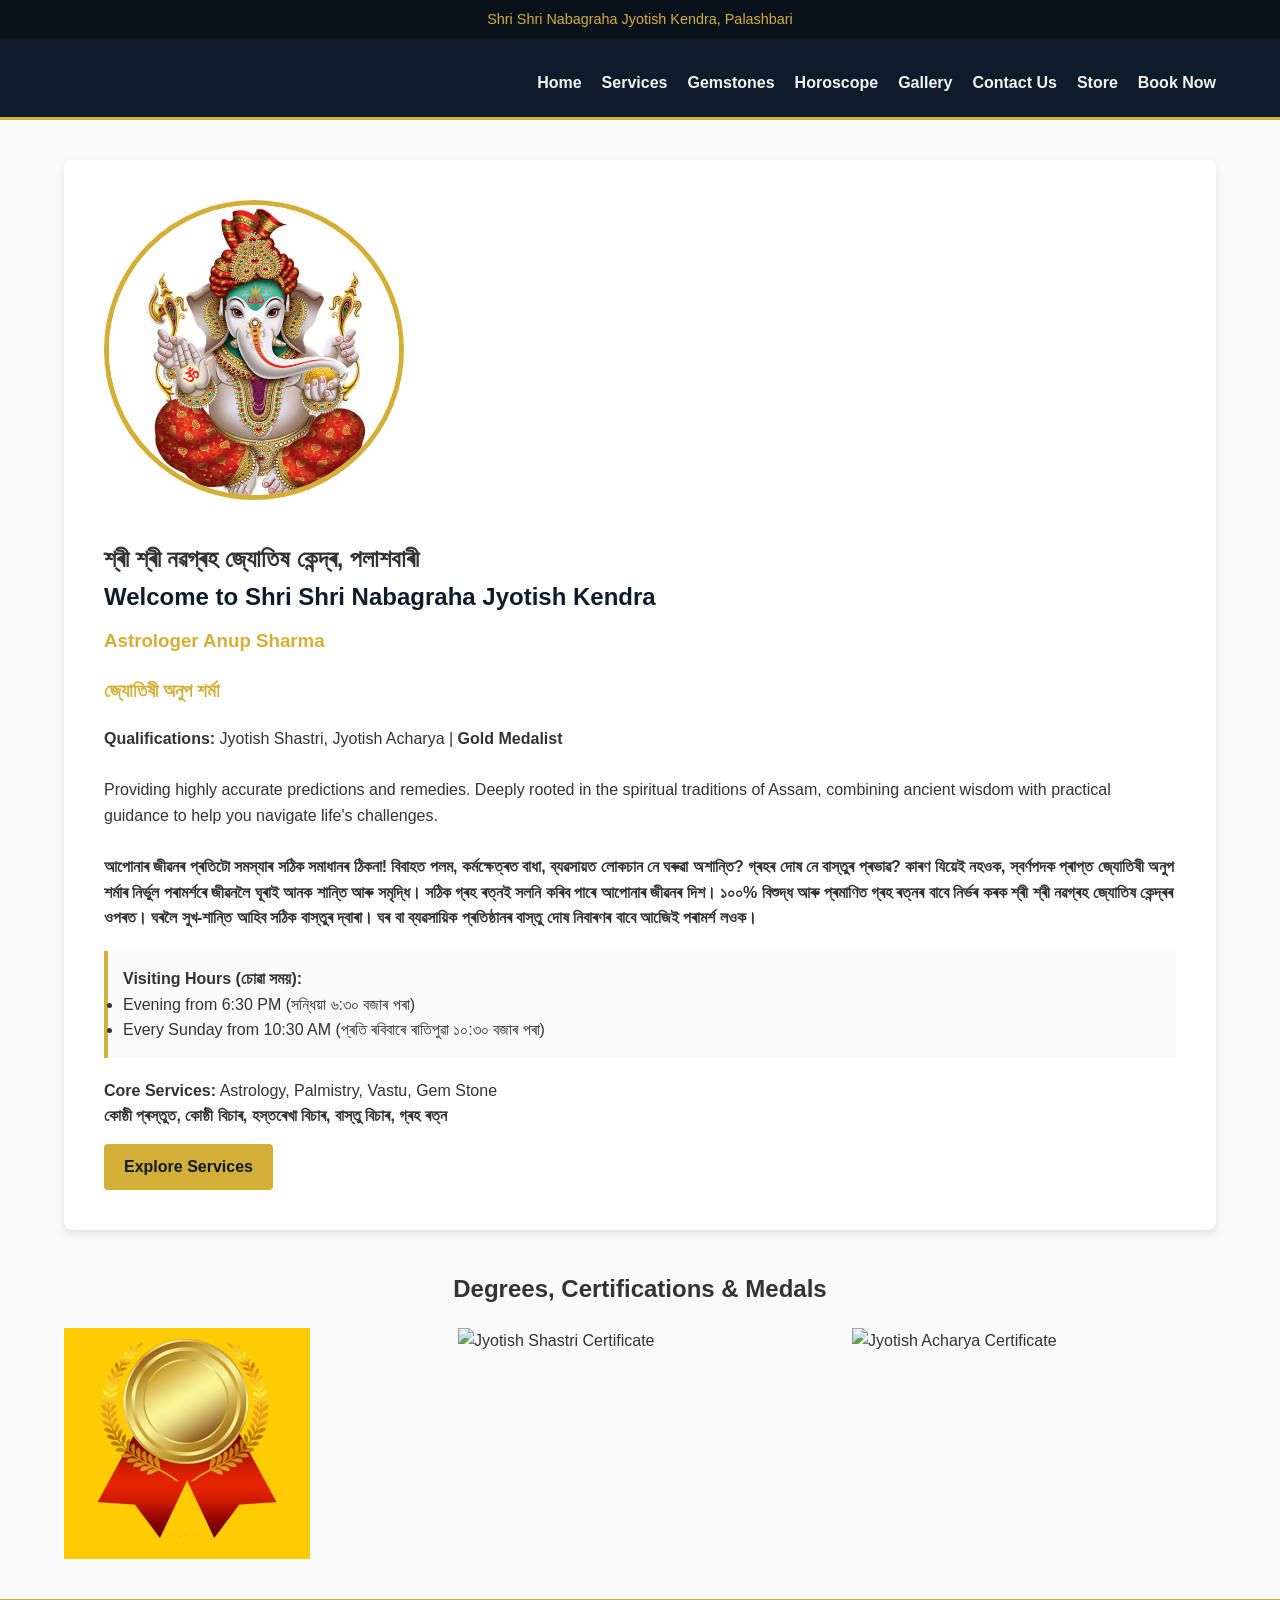
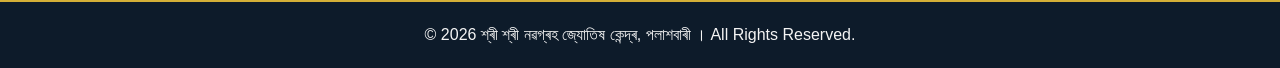
==== index.html @ 9c2899d9 "Update index.html" ====
<!DOCTYPE html>
<html lang="en">
<head>
    <meta charset="UTF-8">
    <meta name="viewport" content="width=device-width, initial-scale=1.0">
    <title>Shri Shri Nabagraha Jyotish Kendra | Astrologer Anup Sharma</title>
    <link rel="stylesheet" href="style.css">
</head>
<body>

    <div class="top-bar">
        Shri Shri Nabagraha Jyotish Kendra, Palashbari
    </div>

    <header>
        <div class="nav-container">
            <div class="logo">
                
                
            </div>
            <nav>
                <ul>
                    <li><a href="index.html">Home</a></li>
                    <li><a href="services.html">Services</a></li>
                    <li><a href="gemstones.html">Gemstones</a></li>
                    <li><a href="horoscope.html">Horoscope</a></li>
                    <li><a href="gallery.html">Gallery</a></li>
                    <li><a href="contact-us.html">Contact Us</a></li>

<li><a href="store.html">Store</a></li>
                    <li><a href="contact.html">Book Now</a></li>
                </ul>
            </nav>
        </div>
    </header>

    <main>
        <section class="hero">
            <img src="images/astrologer-photo.png" alt="Astrologer Anup Sharma" class="hero-img" onerror="this.src='https://via.placeholder.com/300x300.png?text=Photo+Missing'">
            <div class="hero-text">

                                      <h1>শ্ৰী শ্ৰী নৱগ্ৰহ জ্যোতিষ কেন্দ্ৰ, পলাশবাৰী</h1>
                <h2>Welcome to Shri Shri Nabagraha Jyotish Kendra</h2>
                <h3>Astrologer Anup Sharma</h3>
                <h3>জ্যোতিষী অনুপ শৰ্মা</h3>
                <p><strong>Qualifications:</strong> Jyotish Shastri, Jyotish Acharya | <strong>Gold Medalist</strong></p>
                <br>
                <p>Providing highly accurate predictions and remedies. Deeply rooted in the spiritual traditions of Assam, combining ancient wisdom with practical guidance to help you navigate life's challenges.</p>

                <br>
                <p> <strong>আপোনাৰ জীৱনৰ প্ৰতিটো সমস্যাৰ সঠিক সমাধানৰ ঠিকনা!
বিবাহত পলম, কৰ্মক্ষেত্ৰত বাধা, ব্যৱসায়ত লোকচান নে ঘৰুৱা অশান্তি? গ্ৰহৰ দোষ নে বাস্তুৰ প্ৰভাৱ? কাৰণ যিয়েই নহওক, স্বৰ্ণপদক প্ৰাপ্ত জ্যোতিষী অনুপ শৰ্মাৰ নিৰ্ভুল পৰামৰ্শৰে জীৱনলৈ ঘূৰাই আনক শান্তি আৰু সমৃদ্ধি। সঠিক গ্ৰহ ৰত্নই সলনি কৰিব পাৰে আপোনাৰ জীৱনৰ দিশ। ১০০% বিশুদ্ধ আৰু প্ৰমাণিত গ্ৰহ ৰত্নৰ বাবে নিৰ্ভৰ কৰক শ্ৰী শ্ৰী নৱগ্ৰহ জ্যোতিষ কেন্দ্ৰৰ ওপৰত। ঘৰলৈ সুখ-শান্তি আহিব সঠিক বাস্তুৰ দ্বাৰা। ঘৰ বা ব্যৱসায়িক প্ৰতিষ্ঠানৰ বাস্তু দোষ নিবাৰণৰ বাবে আজিেই পৰামৰ্শ লওক। </strong> </p>
                
                <div class="info-box">
                    <h4>Visiting Hours (চোৱা সময়):</h4>
                    <ul>
                        <li>Evening from 6:30 PM (সন্ধিয়া ৬:৩০ বজাৰ পৰা)</li>
                        <li>Every Sunday from 10:30 AM (প্ৰতি ৰবিবাৰে ৰাতিপুৱা ১০:৩০ বজাৰ পৰা)</li>
                    </ul>
                </div>

                <p><strong>Core Services:</strong> Astrology, Palmistry, Vastu, Gem Stone </p>

<p><strong>কোষ্ঠী প্ৰস্তুত, কোষ্ঠী বিচাৰ, হস্তৰেখা বিচাৰ, বাস্তু বিচাৰ, গ্ৰহ ৰত্ন</strong></p>
                <a href="services.html" class="btn">Explore Services</a>
            </div>
        </section>

        <section class="certificates">
            <h2 style="text-align: center;">Degrees, Certifications & Medals</h2>
            <div class="grid-container" style="justify-content: center;">
                <img src="images/gold-medal.png" alt="Gold Medal" onerror="this.src='https://via.placeholder.com/200x150.png?text=Gold+Medal'">
                <img src="https://via.placeholder.com/200x150.png?text=Jyotish+Shastri" alt="Jyotish Shastri Certificate">
                <img src="https://via.placeholder.com/200x150.png?text=Jyotish+Acharya" alt="Jyotish Acharya Certificate">
            </div>
        </section>
    </main>

    <footer>
        <p>&copy; 2026 শ্ৰী শ্ৰী নৱগ্ৰহ জ্যোতিষ কেন্দ্ৰ, পলাশবাৰী । All Rights Reserved.</p>
    </footer>

</body>
</html>
---- style.css ----
/* style.css */
:root {
    --primary-color: #0d1b2a; /* Deep Navy */
    --accent-color: #d4af37;  /* Gold */
    --text-dark: #333333;
    --text-light: #f4f4f4;
    --bg-light: #fafafa;
}

* {
    margin: 0;
    padding: 0;
    box-sizing: border-box;
    font-family: 'Segoe UI', Tahoma, Geneva, Verdana, sans-serif;
}

body {
    background-color: var(--bg-light);
    color: var(--text-dark);
    line-height: 1.6;
}

/* Header & Navigation */
header {
    background-color: var(--primary-color);
    color: var(--text-light);
    padding: 1rem 0;
    border-bottom: 3px solid var(--accent-color);
}

.top-bar {
    background-color: #08111a;
    text-align: center;
    padding: 8px 5px;
    font-size: 0.9rem;
    color: var(--accent-color);
}

.nav-container {
    width: 90%;
    max-width: 1200px;
    margin: auto;
    display: flex;
    justify-content: space-between;
    align-items: center;
    flex-wrap: wrap;
}

.logo h1 {
    color: var(--accent-color);
    font-size: 1.6rem;
}

.logo span {
    font-size: 0.9rem;
    color: var(--text-light);
    display: block;
}

nav ul {
    list-style: none;
    display: flex;
    gap: 20px;
    margin-top: 10px;
}

nav ul li a {
    color: var(--text-light);
    text-decoration: none;
    font-weight: bold;
    transition: color 0.3s ease;
    padding: 5px 0;
    display: inline-block;
}

nav ul li a:hover, nav ul li a.active {
    color: var(--accent-color);
}

/* Main Content Area */
main {
    width: 90%;
    max-width: 1200px;
    margin: 40px auto;
    min-height: 60vh;
}

/* Hero Section */
.hero {
    display: flex;
    align-items: center;
    gap: 40px;
    background: white;
    padding: 40px;
    border-radius: 8px;
    box-shadow: 0 4px 8px rgba(0,0,0,0.1);
    margin-bottom: 40px;
    flex-wrap: wrap;
}

.hero-img {
    width: 300px;
    height: 300px;
    border-radius: 50%;
    object-fit: cover;
    border: 5px solid var(--accent-color);
}

.hero-text h2 {
    color: var(--primary-color);
    margin-bottom: 10px;
}

.hero-text h3 {
    color: var(--accent-color);
    margin-bottom: 20px;
}

.info-box {
    background: var(--bg-light);
    padding: 15px;
    border-left: 4px solid var(--accent-color);
    margin: 20px 0;
}

/* Grid Layouts for Cards */
.grid-container {
    display: grid;
    grid-template-columns: repeat(auto-fit, minmax(300px, 1fr));
    gap: 30px;
    margin-top: 20px;
}

.card {
    background: white;
    padding: 20px;
    border-radius: 8px;
    box-shadow: 0 4px 8px rgba(0,0,0,0.1);
    text-align: center;
    border-top: 4px solid var(--accent-color);
}

.card img {
    width: 100%;
    height: 200px;
    object-fit: contain;
    border-radius: 4px;
    margin-bottom: 15px;
}

.card h3 {
    color: var(--primary-color);
    margin-bottom: 10px;
}

.btn {
    display: inline-block;
    background: var(--accent-color);
    color: var(--primary-color);
    padding: 10px 20px;
    text-decoration: none;
    font-weight: bold;
    border-radius: 4px;
    margin-top: 15px;
    border: none;
    cursor: pointer;
}

.btn:hover {
    background: #bfa12e;
}

/* Assamese Text Utility */
.assamese-text {
    font-size: 1.1rem;
    line-height: 1.8;
    color: #444;
}

/* Footer */
footer {
    background-color: var(--primary-color);
    color: var(--text-light);
    text-align: center;
    padding: 20px 0;
    margin-top: 40px;
    border-top: 3px solid var(--accent-color);
}

/* Gallery Styles */
.gallery-img {
    transition: transform 0.3s ease;
    cursor: pointer;
}
.gallery-img:hover {
    transform: scale(1.05);
}

/* Zodiac Light Background Overlays */
.card.assamese-text {
    position: relative;
    z-index: 1;
    overflow: hidden;
}

.card.assamese-text::before {
    content: "";
    position: absolute;
    top: 0; left: 0; right: 0; bottom: 0;
    background-size: contain;
    background-position: center;
    background-repeat: no-repeat;
    opacity: 0.15; /* This makes the image a very light background watermark */
    z-index: -1;
}

/* Individual Zodiac Backgrounds */
.bg-aries::before { background-image: url('images/bg-aries.png'); }
.bg-taurus::before { background-image: url('images/bg-taurus.png'); }
.bg-gemini::before { background-image: url('images/bg-gemini.png'); }
.bg-cancer::before { background-image: url('images/bg-cancer.png'); }
.bg-leo::before { background-image: url('images/bg-leo.png'); }
.bg-virgo::before { background-image: url('images/bg-virgo.png'); }
.bg-libra::before { background-image: url('images/bg-libra.png'); }
.bg-scorpio::before { background-image: url('images/bg-scorpio.png'); }
.bg-sagittarius::before { background-image: url('images/bg-sagittarius.png'); }
.bg-capricorn::before { background-image: url('images/bg-capricorn.png'); }
.bg-aquarius::before { background-image: url('images/bg-aquarius.png'); }
.bg-pisces::before { background-image: url('images/bg-pisces.png'); }

/* =========================================
   MOBILE RESPONSIVENESS (MEDIA QUERIES)
   ========================================= */
@media screen and (max-width: 768px) {
    /* Stack navigation and center it */
    .nav-container {
        flex-direction: column;
        text-align: center;
        gap: 15px;
    }

    .logo h1 {
        font-size: 1.4rem;
    }

    /* Wrap navigation links so they don't overflow the screen */
    nav ul {
        flex-wrap: wrap;
        justify-content: center;
        gap: 15px;
        padding-bottom: 10px;
    }

    /* Stack the Hero section (Photo on top, text below) */
    .hero {
        flex-direction: column;
        text-align: center;
        padding: 20px;
    }

    /* Make the Astrologer Photo smaller on mobile */
    .hero-img {
        width: 200px;
        height: 200px;
    }

    /* Force grids to display as a single column on small screens */
    .grid-container {
        grid-template-columns: 1fr;
    }

    /* Add padding to the main container so content doesn't touch screen edges */
    main {
        width: 95%;
        margin: 20px auto;
    }

    /* Ensure certificates wrap nicely */
    .certificates .grid-container img {
        width: 100%;
        max-width: 250px;
        margin: 0 auto;
    }
}
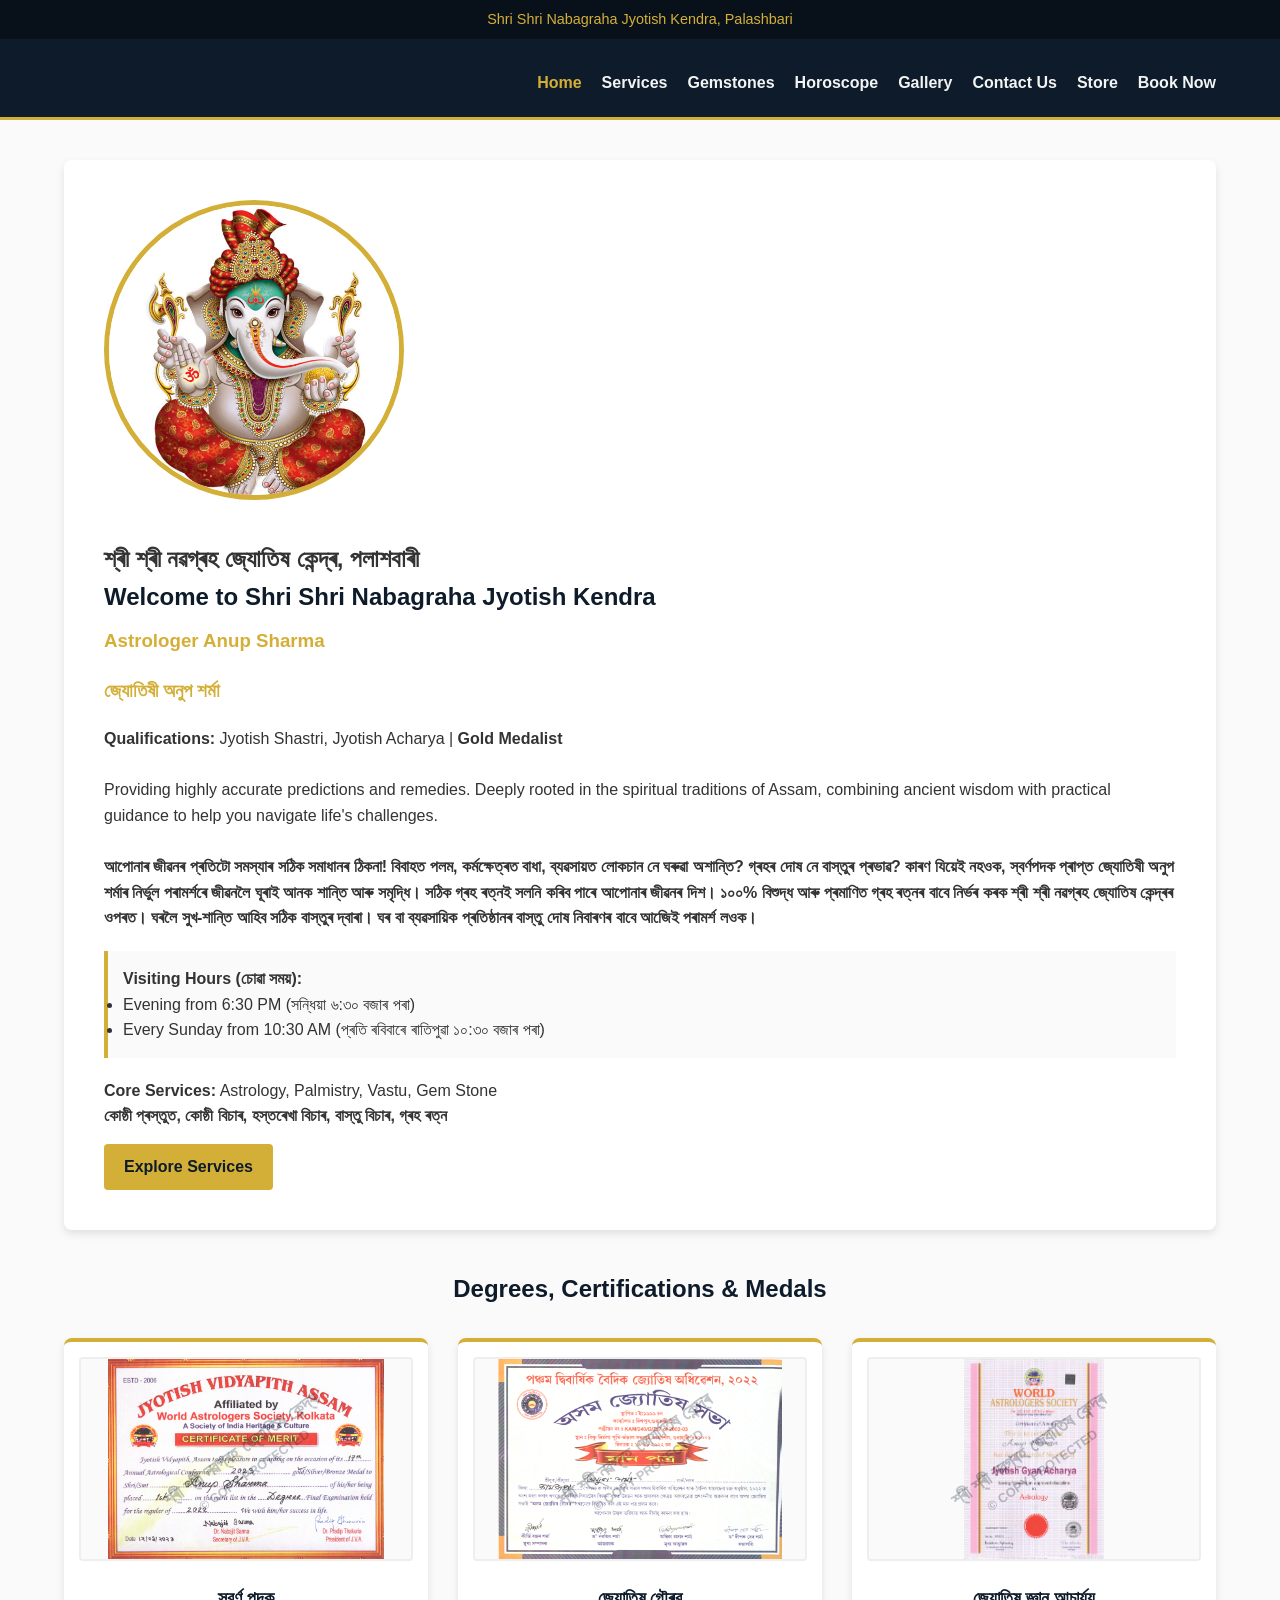
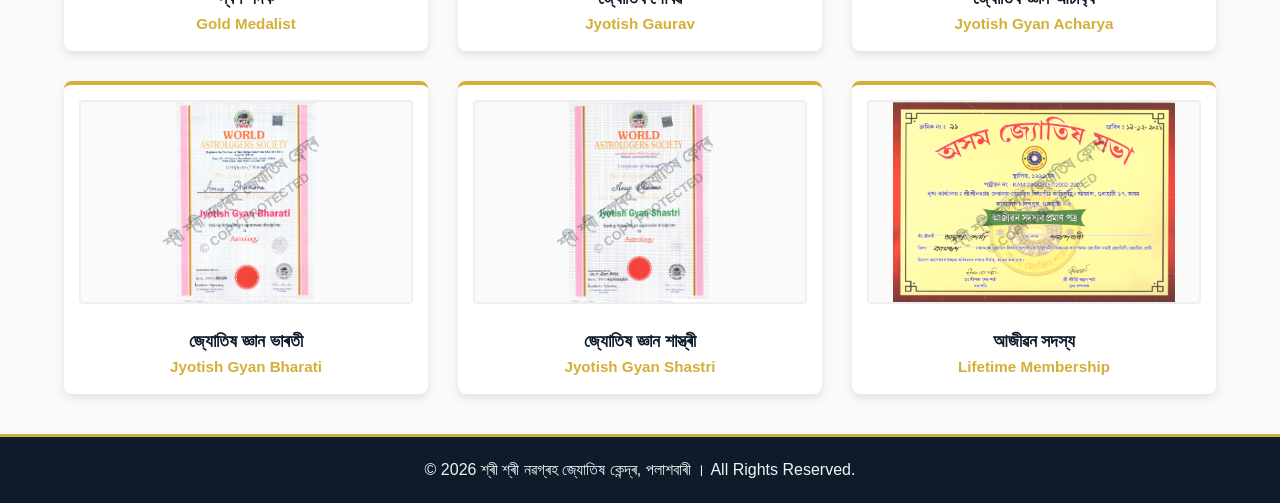
==== commit 02873e83: "Update index.html" ====
--- a/index.html
+++ b/index.html
@@ -5,6 +5,76 @@
     <meta name="viewport" content="width=device-width, initial-scale=1.0">
     <title>Shri Shri Nabagraha Jyotish Kendra | Astrologer Anup Sharma</title>
     <link rel="stylesheet" href="style.css">
+    <style>
+        /* Certificate Protection & Watermark Styles */
+        .cert-card {
+            background: white;
+            padding: 15px;
+            border-radius: 8px;
+            text-align: center;
+            border-top: 4px solid var(--accent-color);
+            box-shadow: 0 4px 8px rgba(0,0,0,0.1);
+        }
+
+        .cert-wrapper {
+            position: relative;
+            display: inline-block;
+            overflow: hidden;
+            border-radius: 4px;
+            width: 100%;
+            border: 2px solid #eee;
+        }
+
+        /* Prevent image dragging and selecting */
+        .cert-img {
+            width: 100%;
+            height: 200px;
+            object-fit: contain; /* Changed to contain so entire certificate is visible */
+            display: block;
+            user-select: none;
+            -webkit-user-drag: none;
+            pointer-events: none; /* Stops right click directly on the image */
+            background-color: #f9f9f9;
+        }
+
+        /* The Watermark Overlay */
+        .watermark-overlay {
+            position: absolute;
+            top: 0; left: 0; right: 0; bottom: 0;
+            display: flex;
+            flex-direction: column;
+            justify-content: center;
+            align-items: center;
+            background: rgba(255, 255, 255, 0.1);
+            pointer-events: auto; /* Catches right clicks instead of the image */
+            z-index: 10;
+        }
+
+        .watermark-text {
+            color: rgba(13, 27, 42, 0.25); /* Semi-transparent dark blue */
+            font-size: 1.2rem;
+            font-weight: 900;
+            transform: rotate(-35deg);
+            text-align: center;
+            user-select: none;
+            line-height: 1.2;
+            width: 150%;
+        }
+
+        /* Typography for Certificate Titles */
+        .cert-title-as {
+            font-weight: bold;
+            color: var(--primary-color);
+            margin-top: 15px;
+            font-size: 1.1rem;
+        }
+
+        .cert-title-en {
+            color: var(--accent-color);
+            font-size: 0.95rem;
+            font-weight: bold;
+        }
+    </style>
 </head>
 <body>
 
@@ -20,14 +90,13 @@
             </div>
             <nav>
                 <ul>
-                    <li><a href="index.html">Home</a></li>
+                    <li><a href="index.html" class="active">Home</a></li>
                     <li><a href="services.html">Services</a></li>
                     <li><a href="gemstones.html">Gemstones</a></li>
                     <li><a href="horoscope.html">Horoscope</a></li>
                     <li><a href="gallery.html">Gallery</a></li>
-                    <li><a href="contact-us.html">Contact Us</a></li>
-
-<li><a href="store.html">Store</a></li>
+                    <li><a href="contact-us.html">Contact Us</a></li>
+                    <li><a href="store.html">Store</a></li>
                     <li><a href="contact.html">Book Now</a></li>
                 </ul>
             </nav>
@@ -37,41 +106,105 @@
     <main>
         <section class="hero">
             <img src="images/astrologer-photo.png" alt="Astrologer Anup Sharma" class="hero-img" onerror="this.src='https://via.placeholder.com/300x300.png?text=Photo+Missing'">
-            <div class="hero-text">
-
-                                      <h1>শ্ৰী শ্ৰী নৱগ্ৰহ জ্যোতিষ কেন্দ্ৰ, পলাশবাৰী</h1>
+            <div class="hero-text">
+
+                <h1>শ্ৰী শ্ৰী নৱগ্ৰহ জ্যোতিষ কেন্দ্ৰ, পলাশবাৰী</h1>
                 <h2>Welcome to Shri Shri Nabagraha Jyotish Kendra</h2>
-                <h3>Astrologer Anup Sharma</h3>
+                <h3>Astrologer Anup Sharma</h3>
                 <h3>জ্যোতিষী অনুপ শৰ্মা</h3>
                 <p><strong>Qualifications:</strong> Jyotish Shastri, Jyotish Acharya | <strong>Gold Medalist</strong></p>
                 <br>
-                <p>Providing highly accurate predictions and remedies. Deeply rooted in the spiritual traditions of Assam, combining ancient wisdom with practical guidance to help you navigate life's challenges.</p>
-
-                <br>
-                <p> <strong>আপোনাৰ জীৱনৰ প্ৰতিটো সমস্যাৰ সঠিক সমাধানৰ ঠিকনা!
+                <p>Providing highly accurate predictions and remedies. Deeply rooted in the spiritual traditions of Assam, combining ancient wisdom with practical guidance to help you navigate life's challenges.</p>
+
+                <br>
+                <p> <strong>আপোনাৰ জীৱনৰ প্ৰতিটো সমস্যাৰ সঠিক সমাধানৰ ঠিকনা!
 বিবাহত পলম, কৰ্মক্ষেত্ৰত বাধা, ব্যৱসায়ত লোকচান নে ঘৰুৱা অশান্তি? গ্ৰহৰ দোষ নে বাস্তুৰ প্ৰভাৱ? কাৰণ যিয়েই নহওক, স্বৰ্ণপদক প্ৰাপ্ত জ্যোতিষী অনুপ শৰ্মাৰ নিৰ্ভুল পৰামৰ্শৰে জীৱনলৈ ঘূৰাই আনক শান্তি আৰু সমৃদ্ধি। সঠিক গ্ৰহ ৰত্নই সলনি কৰিব পাৰে আপোনাৰ জীৱনৰ দিশ। ১০০% বিশুদ্ধ আৰু প্ৰমাণিত গ্ৰহ ৰত্নৰ বাবে নিৰ্ভৰ কৰক শ্ৰী শ্ৰী নৱগ্ৰহ জ্যোতিষ কেন্দ্ৰৰ ওপৰত। ঘৰলৈ সুখ-শান্তি আহিব সঠিক বাস্তুৰ দ্বাৰা। ঘৰ বা ব্যৱসায়িক প্ৰতিষ্ঠানৰ বাস্তু দোষ নিবাৰণৰ বাবে আজিেই পৰামৰ্শ লওক। </strong> </p>
                 
                 <div class="info-box">
-                    <h4>Visiting Hours (চোৱা সময়):</h4>
+                    <h4>Visiting Hours (চোৱা সময়):</h4>
                     <ul>
-                        <li>Evening from 6:30 PM (সন্ধিয়া ৬:৩০ বজাৰ পৰা)</li>
+                        <li>Evening from 6:30 PM (সন্ধিয়া ৬:৩০ বজাৰ পৰা)</li>
                         <li>Every Sunday from 10:30 AM (প্ৰতি ৰবিবাৰে ৰাতিপুৱা ১০:৩০ বজাৰ পৰা)</li>
                     </ul>
                 </div>
 
-                <p><strong>Core Services:</strong> Astrology, Palmistry, Vastu, Gem Stone </p>
-
-<p><strong>কোষ্ঠী প্ৰস্তুত, কোষ্ঠী বিচাৰ, হস্তৰেখা বিচাৰ, বাস্তু বিচাৰ, গ্ৰহ ৰত্ন</strong></p>
+                <p><strong>Core Services:</strong> Astrology, Palmistry, Vastu, Gem Stone </p>
+
+                <p><strong>কোষ্ঠী প্ৰস্তুত, কোষ্ঠী বিচাৰ, হস্তৰেখা বিচাৰ, বাস্তু বিচাৰ, গ্ৰহ ৰত্ন</strong></p>
                 <a href="services.html" class="btn">Explore Services</a>
             </div>
         </section>
 
         <section class="certificates">
-            <h2 style="text-align: center;">Degrees, Certifications & Medals</h2>
-            <div class="grid-container" style="justify-content: center;">
-                <img src="images/gold-medal.png" alt="Gold Medal" onerror="this.src='https://via.placeholder.com/200x150.png?text=Gold+Medal'">
-                <img src="https://via.placeholder.com/200x150.png?text=Jyotish+Shastri" alt="Jyotish Shastri Certificate">
-                <img src="https://via.placeholder.com/200x150.png?text=Jyotish+Acharya" alt="Jyotish Acharya Certificate">
+            <h2 style="text-align: center; margin-bottom: 30px; color: var(--primary-color);">Degrees, Certifications & Medals</h2>
+            
+            <div class="grid-container">
+                <div class="cert-card">
+                    <div class="cert-wrapper">
+                        <img src="certificates/gold_medal.png" alt="Gold Medal" class="cert-img" onerror="this.src='https://via.placeholder.com/300x200.png?text=Gold+Medal'">
+                        <div class="watermark-overlay" oncontextmenu="preventCopy(event)">
+                            <div class="watermark-text">শ্ৰী শ্ৰী নৱগ্ৰহ জ্যোতিষ কেন্দ্ৰ<br><span style="font-size: 0.8rem;">© COPY PROTECTED</span></div>
+                        </div>
+                    </div>
+                    <div class="cert-title-as">স্বৰ্ণ পদক</div>
+                    <div class="cert-title-en">Gold Medalist</div>
+                </div>
+
+                <div class="cert-card">
+                    <div class="cert-wrapper">
+                        <img src="certificates/jyotish_gaurav.png" alt="Jyotish Gaurav" class="cert-img" onerror="this.src='https://via.placeholder.com/300x200.png?text=Jyotish+Gaurav'">
+                        <div class="watermark-overlay" oncontextmenu="preventCopy(event)">
+                            <div class="watermark-text">শ্ৰী শ্ৰী নৱগ্ৰহ জ্যোতিষ কেন্দ্ৰ<br><span style="font-size: 0.8rem;">© COPY PROTECTED</span></div>
+                        </div>
+                    </div>
+                    <div class="cert-title-as">জ্যোতিষ গৌৰৱ</div>
+                    <div class="cert-title-en">Jyotish Gaurav</div>
+                </div>
+
+                <div class="cert-card">
+                    <div class="cert-wrapper">
+                        <img src="certificates/jyotish_gyan_acharya.png" alt="Jyotish Gyan Acharya" class="cert-img" onerror="this.src='https://via.placeholder.com/300x200.png?text=Jyotish+Gyan+Acharya'">
+                        <div class="watermark-overlay" oncontextmenu="preventCopy(event)">
+                            <div class="watermark-text">শ্ৰী শ্ৰী নৱগ্ৰহ জ্যোতিষ কেন্দ্ৰ<br><span style="font-size: 0.8rem;">© COPY PROTECTED</span></div>
+                        </div>
+                    </div>
+                    <div class="cert-title-as">জ্যোতিষ জ্ঞান আচাৰ্য্য</div>
+                    <div class="cert-title-en">Jyotish Gyan Acharya</div>
+                </div>
+
+                <div class="cert-card">
+                    <div class="cert-wrapper">
+                        <img src="certificates/jyotish_gyan_bharati.png" alt="Jyotish Gyan Bharati" class="cert-img" onerror="this.src='https://via.placeholder.com/300x200.png?text=Jyotish+Gyan+Bharati'">
+                        <div class="watermark-overlay" oncontextmenu="preventCopy(event)">
+                            <div class="watermark-text">শ্ৰী শ্ৰী নৱগ্ৰহ জ্যোতিষ কেন্দ্ৰ<br><span style="font-size: 0.8rem;">© COPY PROTECTED</span></div>
+                        </div>
+                    </div>
+                    <div class="cert-title-as">জ্যোতিষ জ্ঞান ভাৰতী</div>
+                    <div class="cert-title-en">Jyotish Gyan Bharati</div>
+                </div>
+
+                <div class="cert-card">
+                    <div class="cert-wrapper">
+                        <img src="certificates/jyotish_gyan_shastri.png" alt="Jyotish Gyan Shastri" class="cert-img" onerror="this.src='https://via.placeholder.com/300x200.png?text=Jyotish+Gyan+Shastri'">
+                        <div class="watermark-overlay" oncontextmenu="preventCopy(event)">
+                            <div class="watermark-text">শ্ৰী শ্ৰী নৱগ্ৰহ জ্যোতিষ কেন্দ্ৰ<br><span style="font-size: 0.8rem;">© COPY PROTECTED</span></div>
+                        </div>
+                    </div>
+                    <div class="cert-title-as">জ্যোতিষ জ্ঞান শাস্ত্ৰী</div>
+                    <div class="cert-title-en">Jyotish Gyan Shastri</div>
+                </div>
+
+                <div class="cert-card">
+                    <div class="cert-wrapper">
+                        <img src="certificates/lifeime_membership.png" alt="Lifetime Membership" class="cert-img" onerror="this.src='https://via.placeholder.com/300x200.png?text=Lifetime+Membership'">
+                        <div class="watermark-overlay" oncontextmenu="preventCopy(event)">
+                            <div class="watermark-text">শ্ৰী শ্ৰী নৱগ্ৰহ জ্যোতিষ কেন্দ্ৰ<br><span style="font-size: 0.8rem;">© COPY PROTECTED</span></div>
+                        </div>
+                    </div>
+                    <div class="cert-title-as">আজীৱন সদস্য</div>
+                    <div class="cert-title-en">Lifetime Membership</div>
+                </div>
+
             </div>
         </section>
     </main>
@@ -80,5 +213,11 @@
         <p>&copy; 2026 শ্ৰী শ্ৰী নৱগ্ৰহ জ্যোতিষ কেন্দ্ৰ, পলাশবাৰী । All Rights Reserved.</p>
     </footer>
 
+    <script>
+        function preventCopy(e) {
+            e.preventDefault();
+            alert("This document is the verified property of Shri Shri Nabagraha Jyotish Kendra. Copying or downloading is strictly prohibited.");
+        }
+    </script>
 </body>
-</html>+</html>
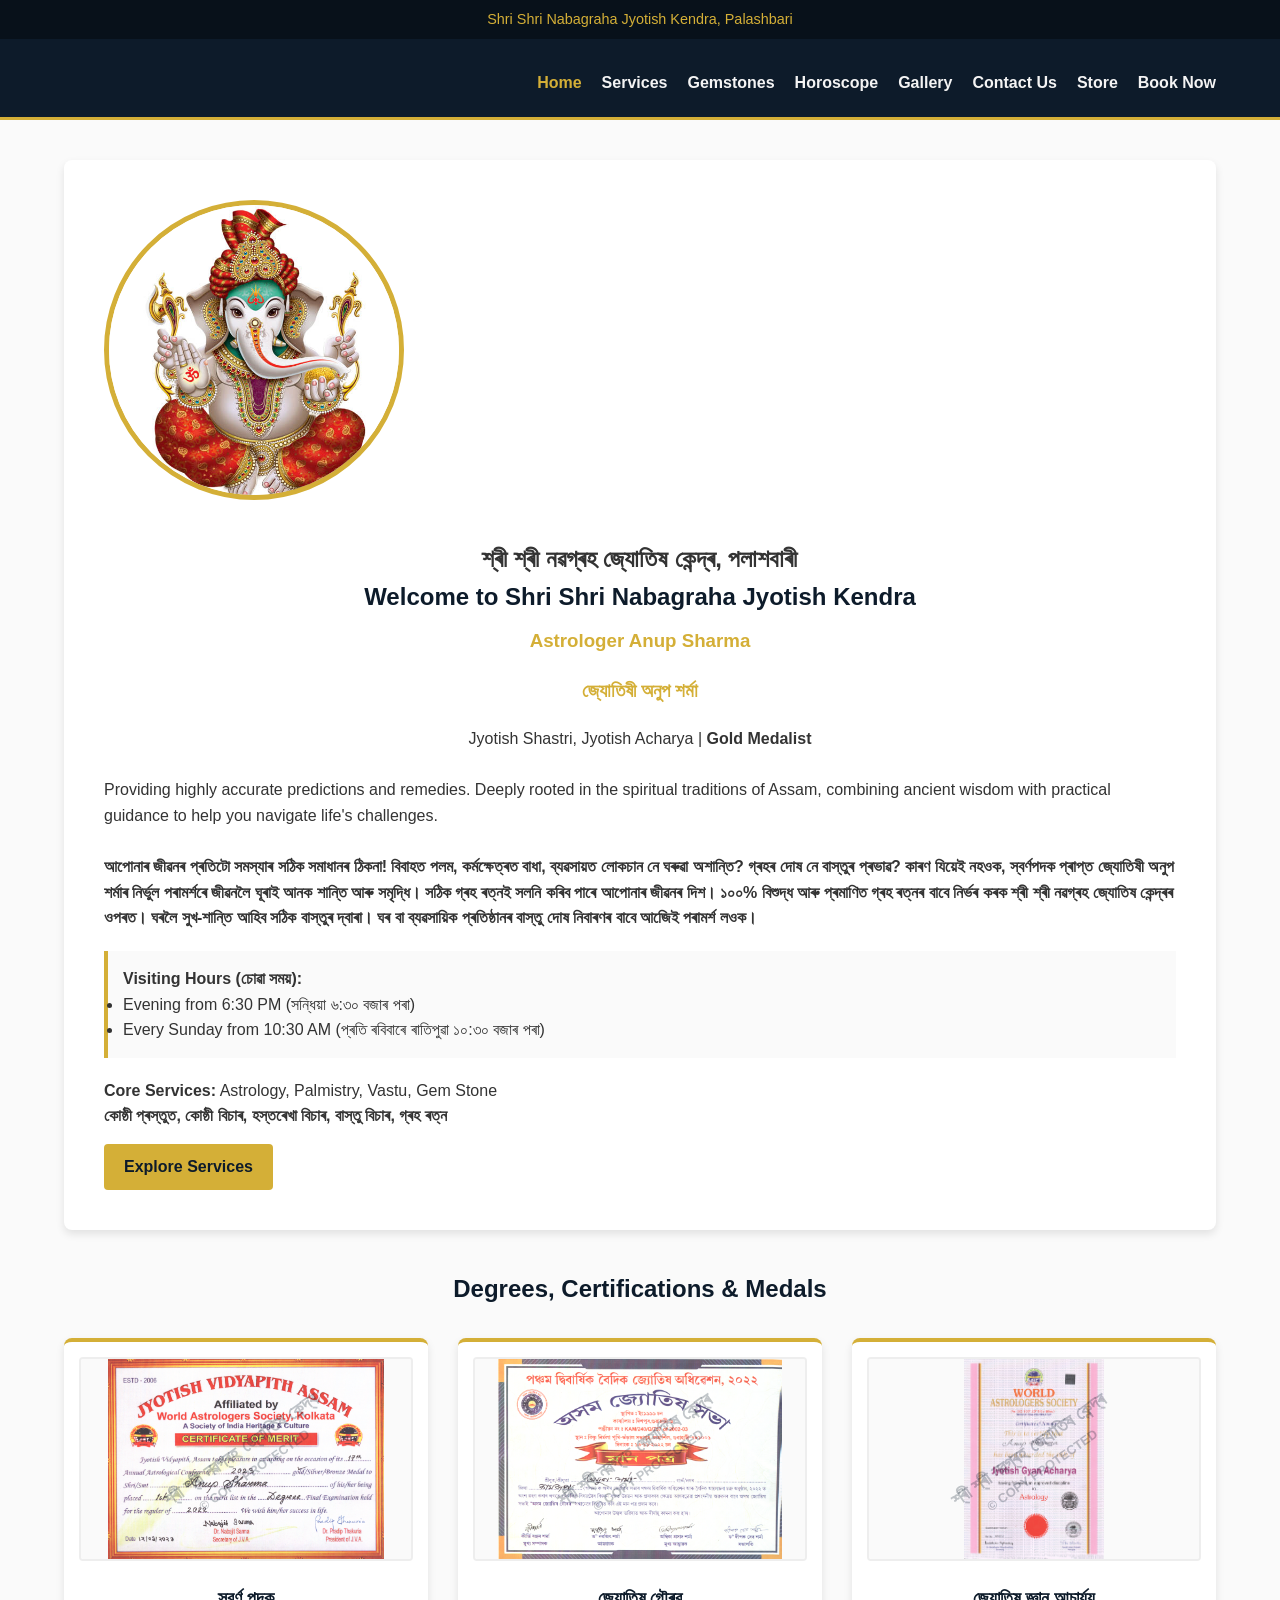
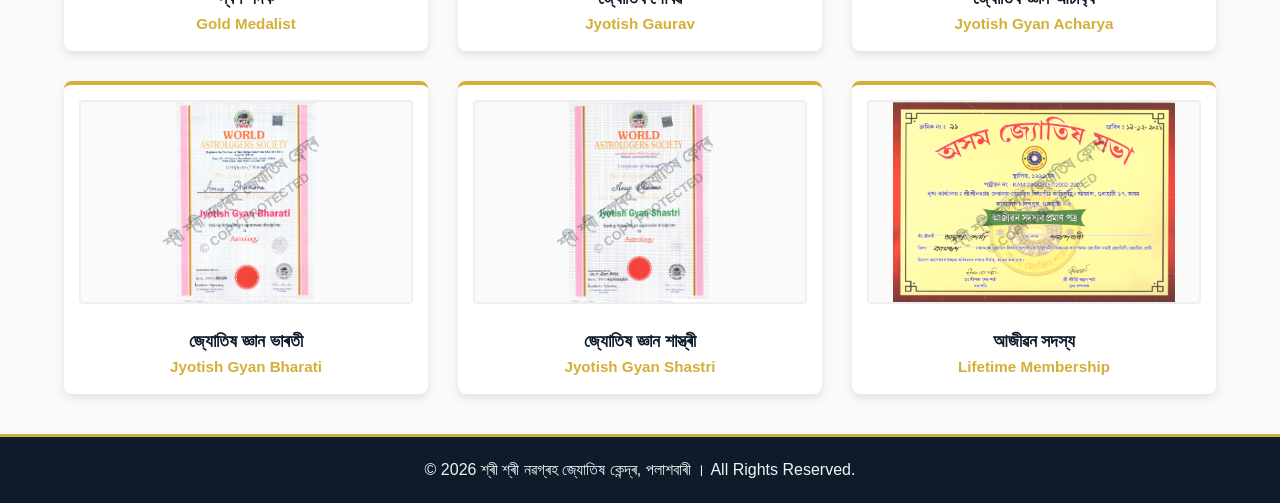
==== commit 4aebeede: "Update index.html" ====
--- a/index.html
+++ b/index.html
@@ -108,11 +108,11 @@
             <img src="images/astrologer-photo.png" alt="Astrologer Anup Sharma" class="hero-img" onerror="this.src='https://via.placeholder.com/300x300.png?text=Photo+Missing'">
             <div class="hero-text">
 
-                <h1>শ্ৰী শ্ৰী নৱগ্ৰহ জ্যোতিষ কেন্দ্ৰ, পলাশবাৰী</h1>
-                <h2>Welcome to Shri Shri Nabagraha Jyotish Kendra</h2>
-                <h3>Astrologer Anup Sharma</h3>
-                <h3>জ্যোতিষী অনুপ শৰ্মা</h3>
-                <p><strong>Qualifications:</strong> Jyotish Shastri, Jyotish Acharya | <strong>Gold Medalist</strong></p>
+                <h1 style="text-align: center;">শ্ৰী শ্ৰী নৱগ্ৰহ জ্যোতিষ কেন্দ্ৰ, পলাশবাৰী</h1>
+                <h2 style="text-align: center;">Welcome to Shri Shri Nabagraha Jyotish Kendra</h2>
+                <h3 style="text-align: center;">Astrologer Anup Sharma</h3>
+                <h3 style="text-align: center;">জ্যোতিষী অনুপ শৰ্মা</h3>
+                <p style="text-align: center;"> Jyotish Shastri, Jyotish Acharya | <strong>Gold Medalist</strong></p>
                 <br>
                 <p>Providing highly accurate predictions and remedies. Deeply rooted in the spiritual traditions of Assam, combining ancient wisdom with practical guidance to help you navigate life's challenges.</p>
 
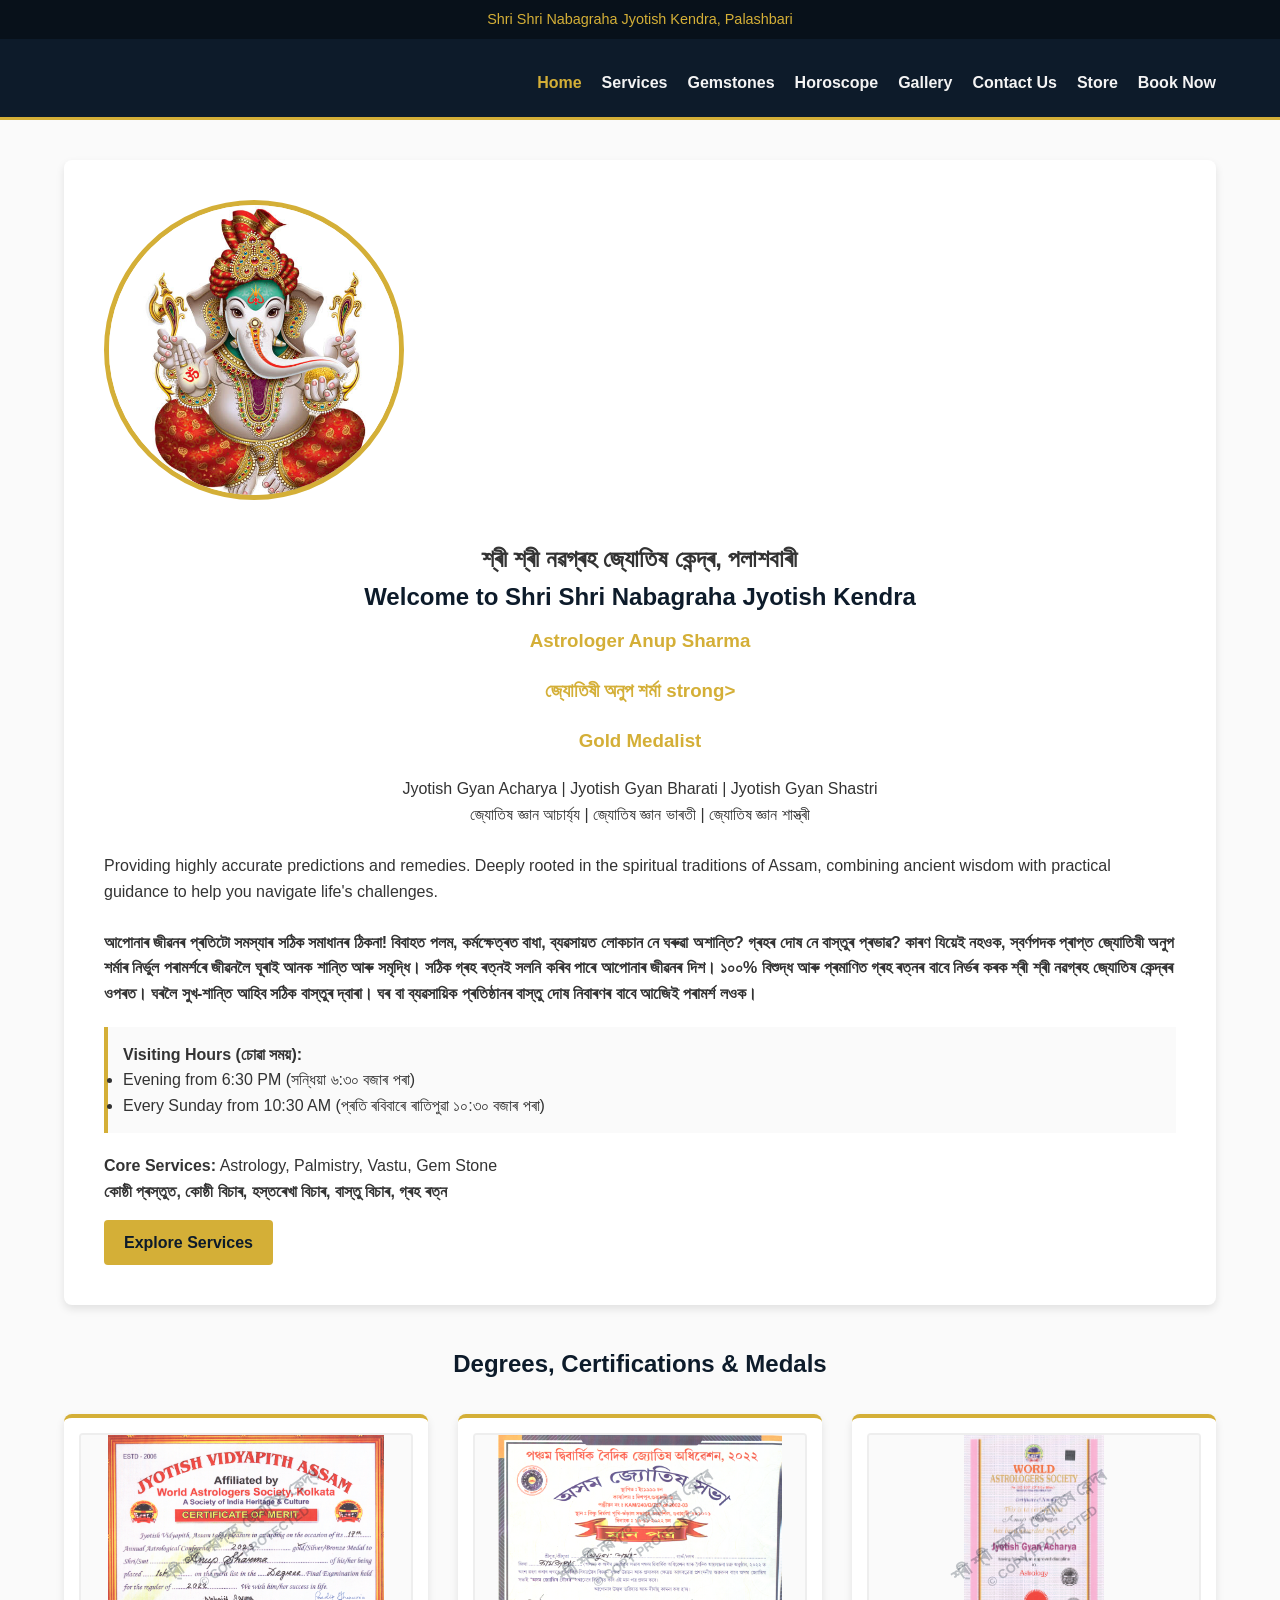
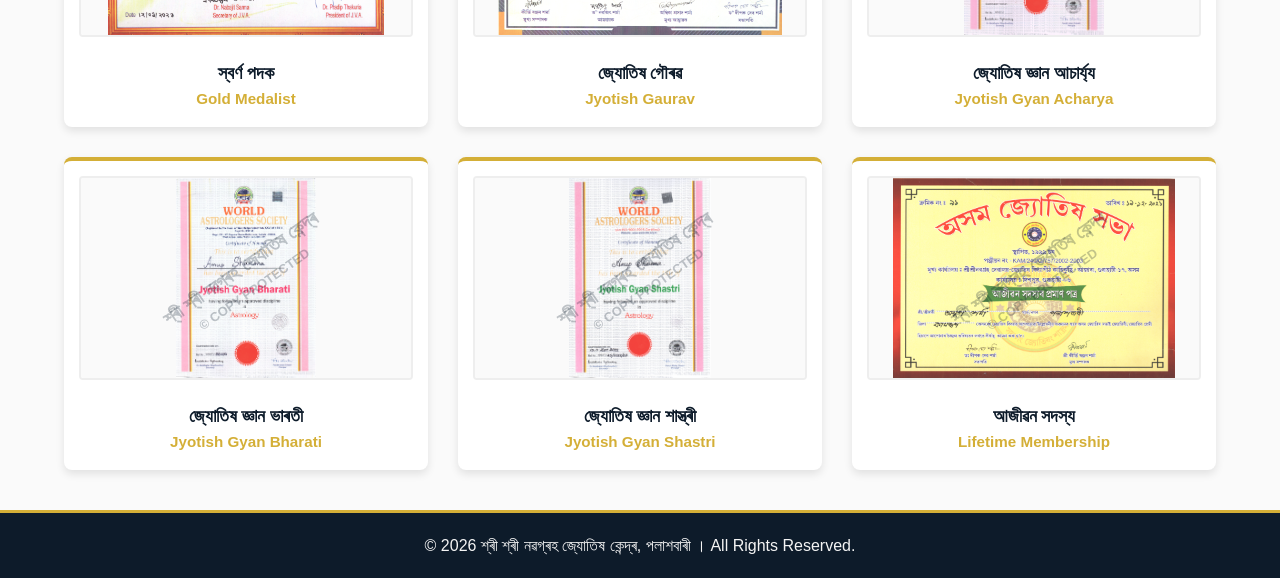
==== commit 03545727: "Update index.html" ====
--- a/index.html
+++ b/index.html
@@ -105,14 +105,16 @@
 
     <main>
         <section class="hero">
-            <img src="images/astrologer-photo.png" alt="Astrologer Anup Sharma" class="hero-img" onerror="this.src='https://via.placeholder.com/300x300.png?text=Photo+Missing'">
+            <img src="images/astrologer-photo.png" alt="Astrologer Anup Sharma" class="hero-img center-image" onerror="this.src='https://via.placeholder.com/300x300.png?text=Photo+Missing'">
             <div class="hero-text">
 
                 <h1 style="text-align: center;">শ্ৰী শ্ৰী নৱগ্ৰহ জ্যোতিষ কেন্দ্ৰ, পলাশবাৰী</h1>
                 <h2 style="text-align: center;">Welcome to Shri Shri Nabagraha Jyotish Kendra</h2>
                 <h3 style="text-align: center;">Astrologer Anup Sharma</h3>
-                <h3 style="text-align: center;">জ্যোতিষী অনুপ শৰ্মা</h3>
-                <p style="text-align: center;"> Jyotish Shastri, Jyotish Acharya | <strong>Gold Medalist</strong></p>
+                <h3 style="text-align: center;"><strong> জ্যোতিষী অনুপ শৰ্মা </strong>strong></h3>
+                <h3 style="text-align: center;"> <strong>Gold Medalist</strong></h3>
+                <p style="text-align: center;"> Jyotish Gyan Acharya | Jyotish Gyan Bharati | Jyotish Gyan Shastri</p>
+                <p style="text-align: center;"> জ্যোতিষ জ্ঞান আচাৰ্য্য | জ্যোতিষ জ্ঞান ভাৰতী | জ্যোতিষ জ্ঞান শাস্ত্ৰী</p>
                 <br>
                 <p>Providing highly accurate predictions and remedies. Deeply rooted in the spiritual traditions of Assam, combining ancient wisdom with practical guidance to help you navigate life's challenges.</p>
 
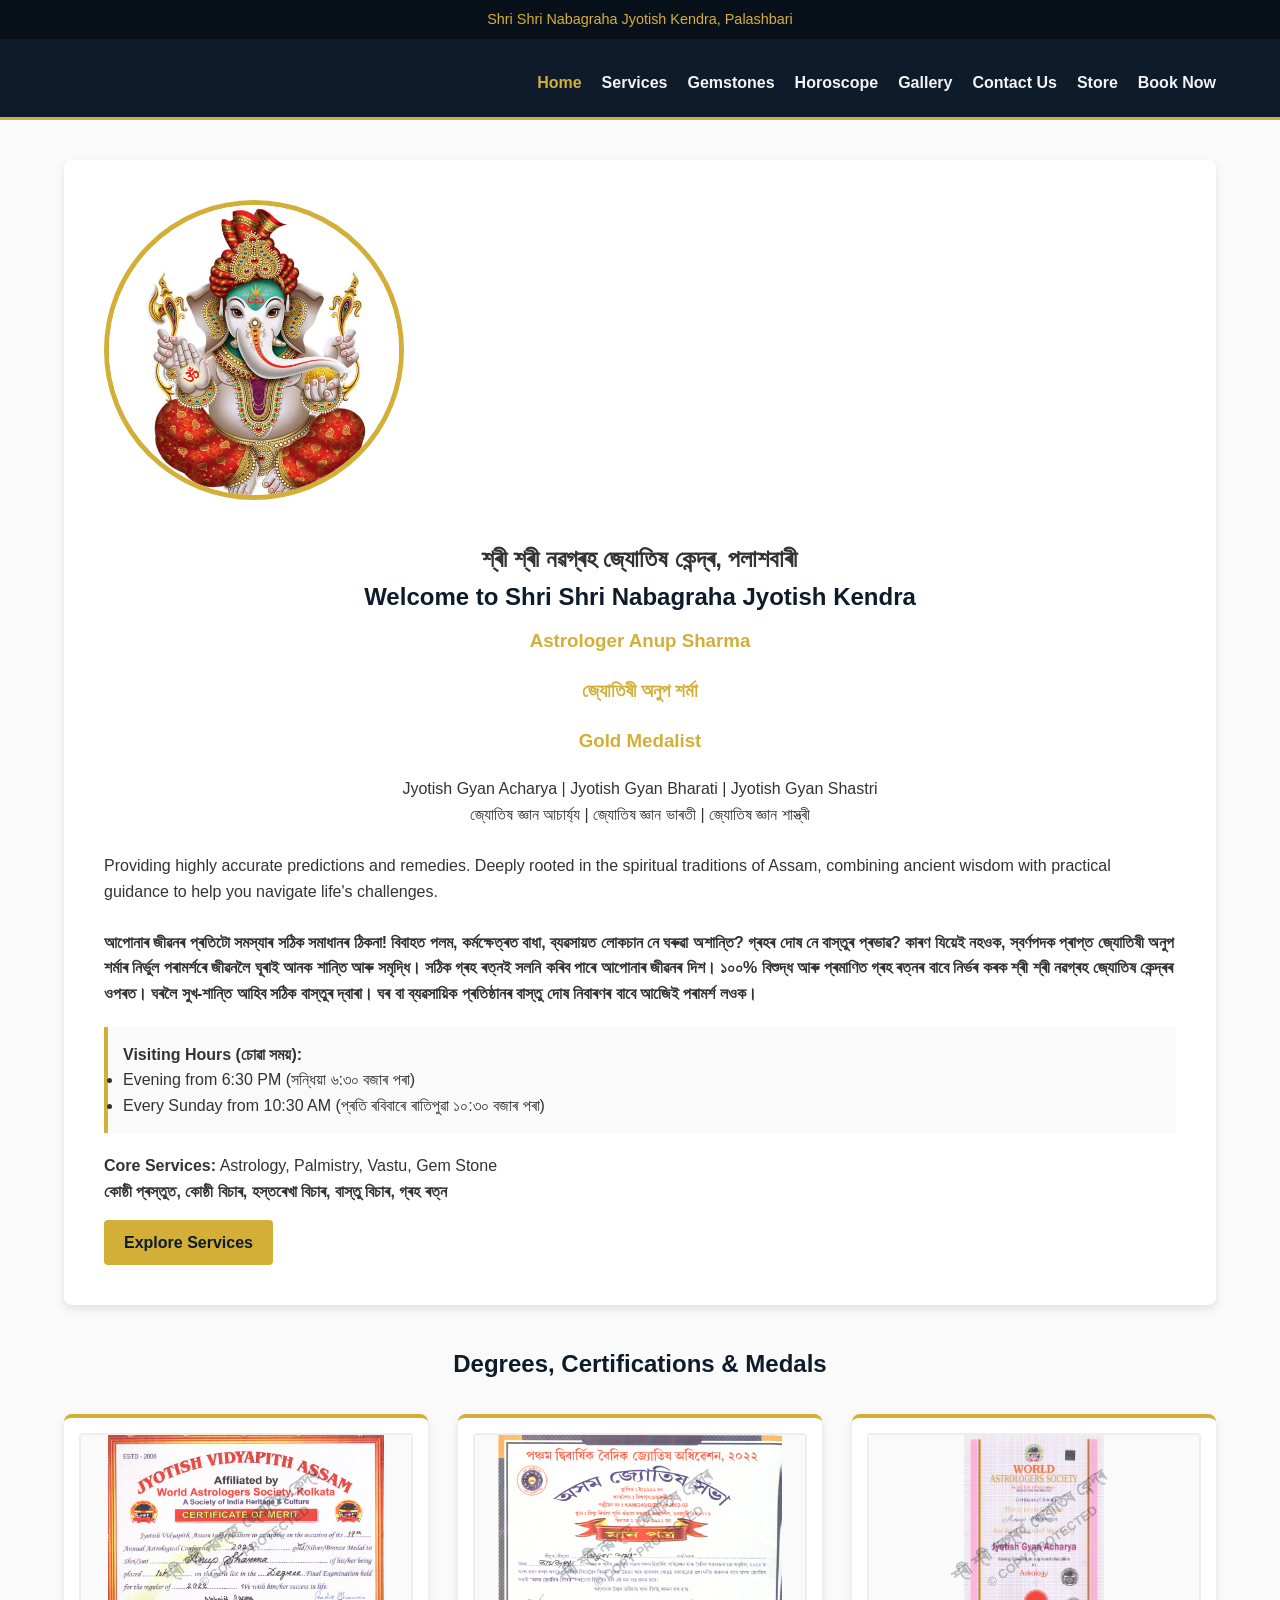
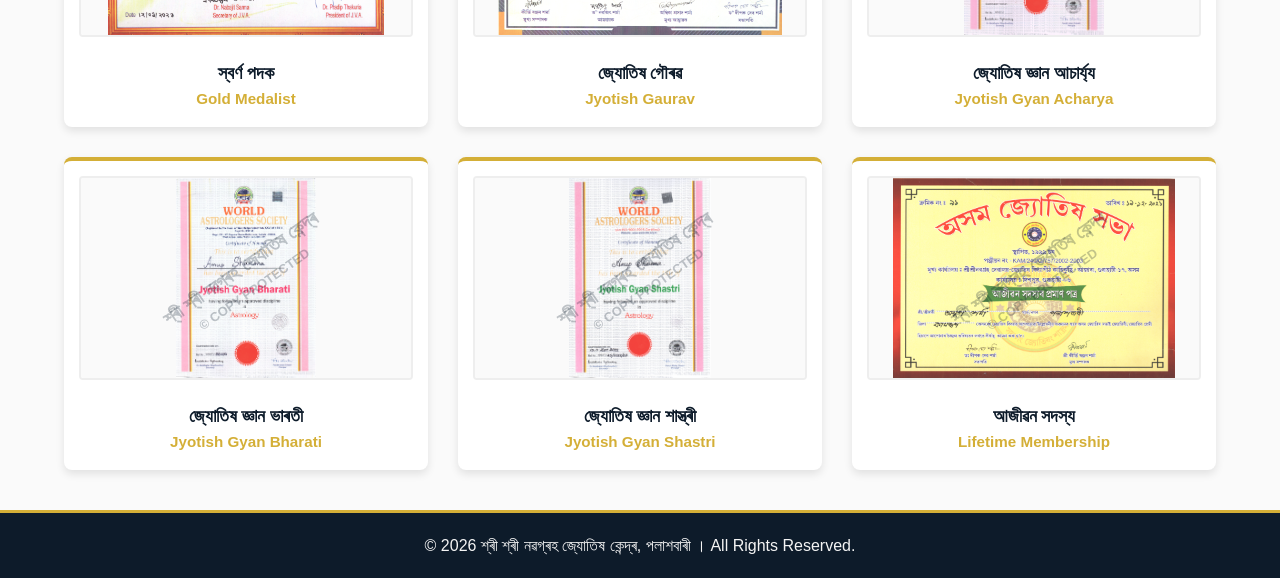
==== commit dd53f60d: "Update index.html" ====
--- a/index.html
+++ b/index.html
@@ -111,7 +111,7 @@
                 <h1 style="text-align: center;">শ্ৰী শ্ৰী নৱগ্ৰহ জ্যোতিষ কেন্দ্ৰ, পলাশবাৰী</h1>
                 <h2 style="text-align: center;">Welcome to Shri Shri Nabagraha Jyotish Kendra</h2>
                 <h3 style="text-align: center;">Astrologer Anup Sharma</h3>
-                <h3 style="text-align: center;"><strong> জ্যোতিষী অনুপ শৰ্মা </strong>strong></h3>
+                <h3 style="text-align: center;"><strong> জ্যোতিষী অনুপ শৰ্মা </strong></h3>
                 <h3 style="text-align: center;"> <strong>Gold Medalist</strong></h3>
                 <p style="text-align: center;"> Jyotish Gyan Acharya | Jyotish Gyan Bharati | Jyotish Gyan Shastri</p>
                 <p style="text-align: center;"> জ্যোতিষ জ্ঞান আচাৰ্য্য | জ্যোতিষ জ্ঞান ভাৰতী | জ্যোতিষ জ্ঞান শাস্ত্ৰী</p>
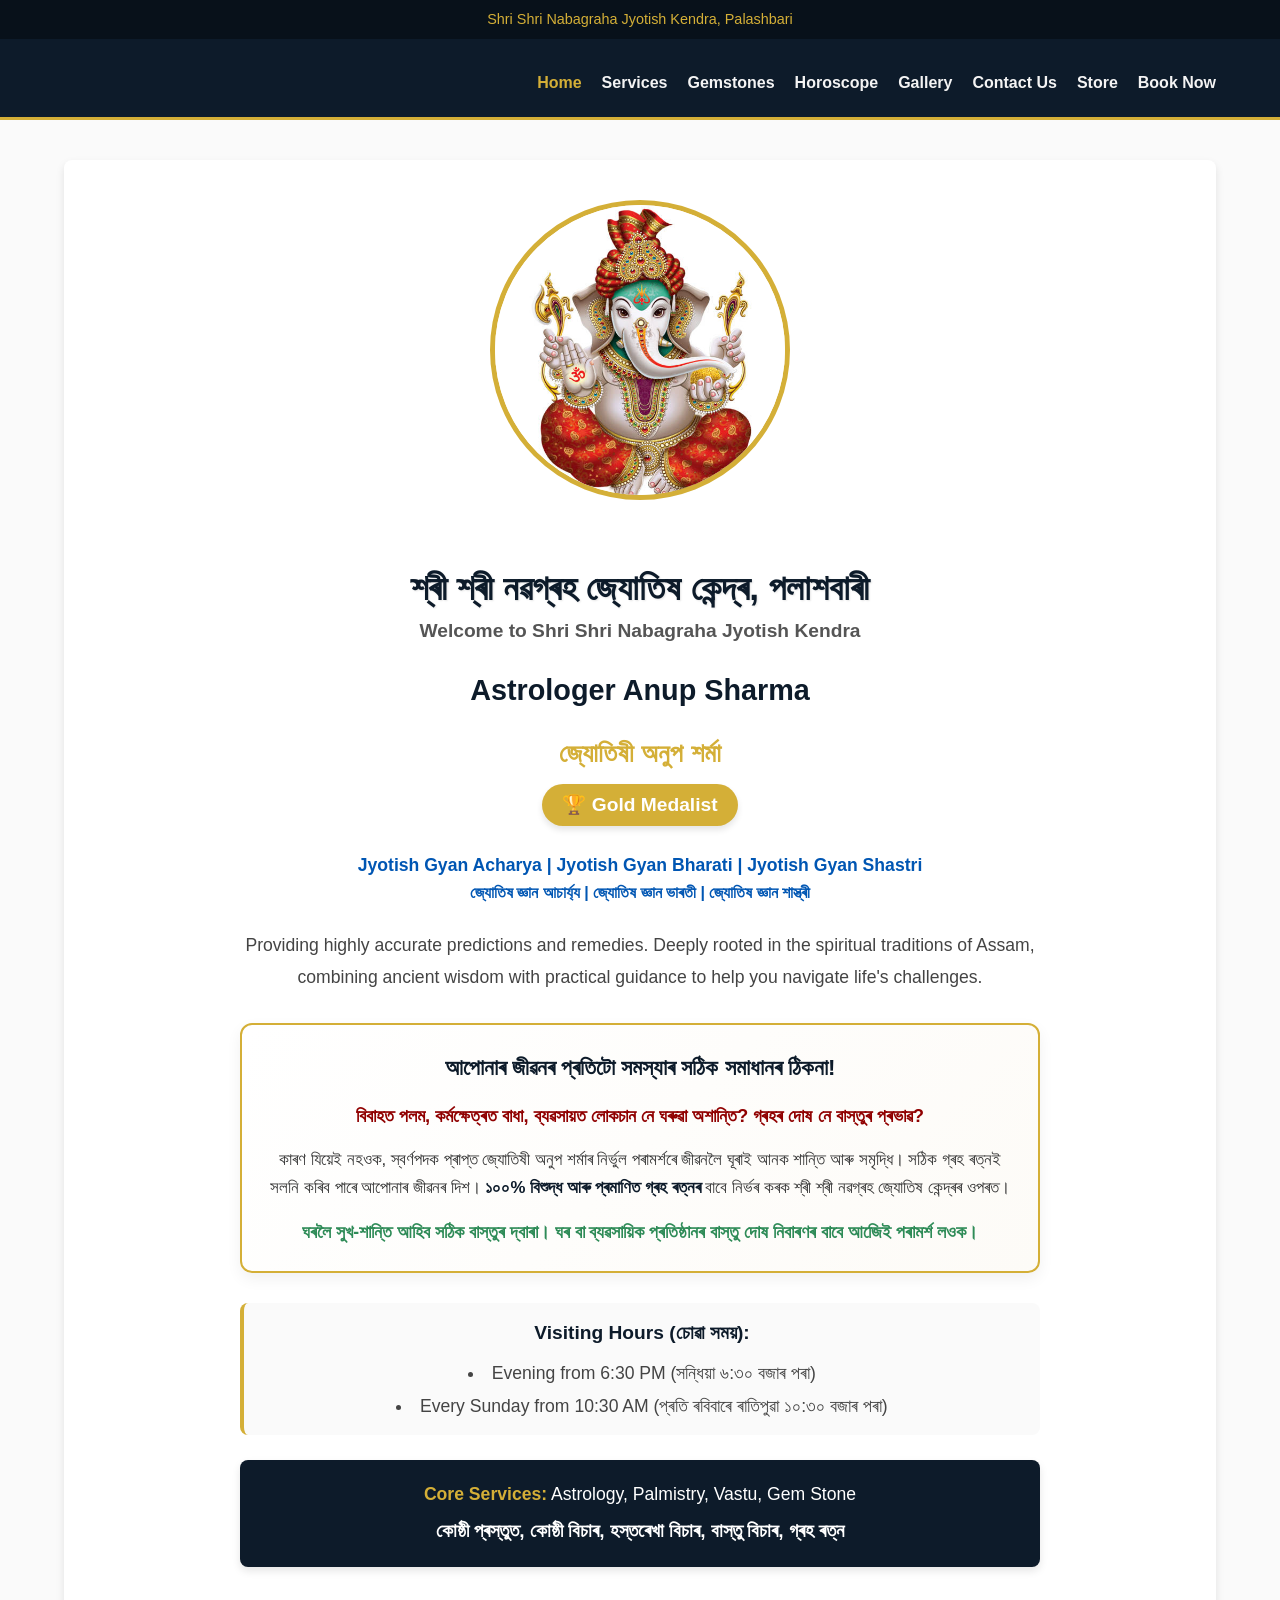
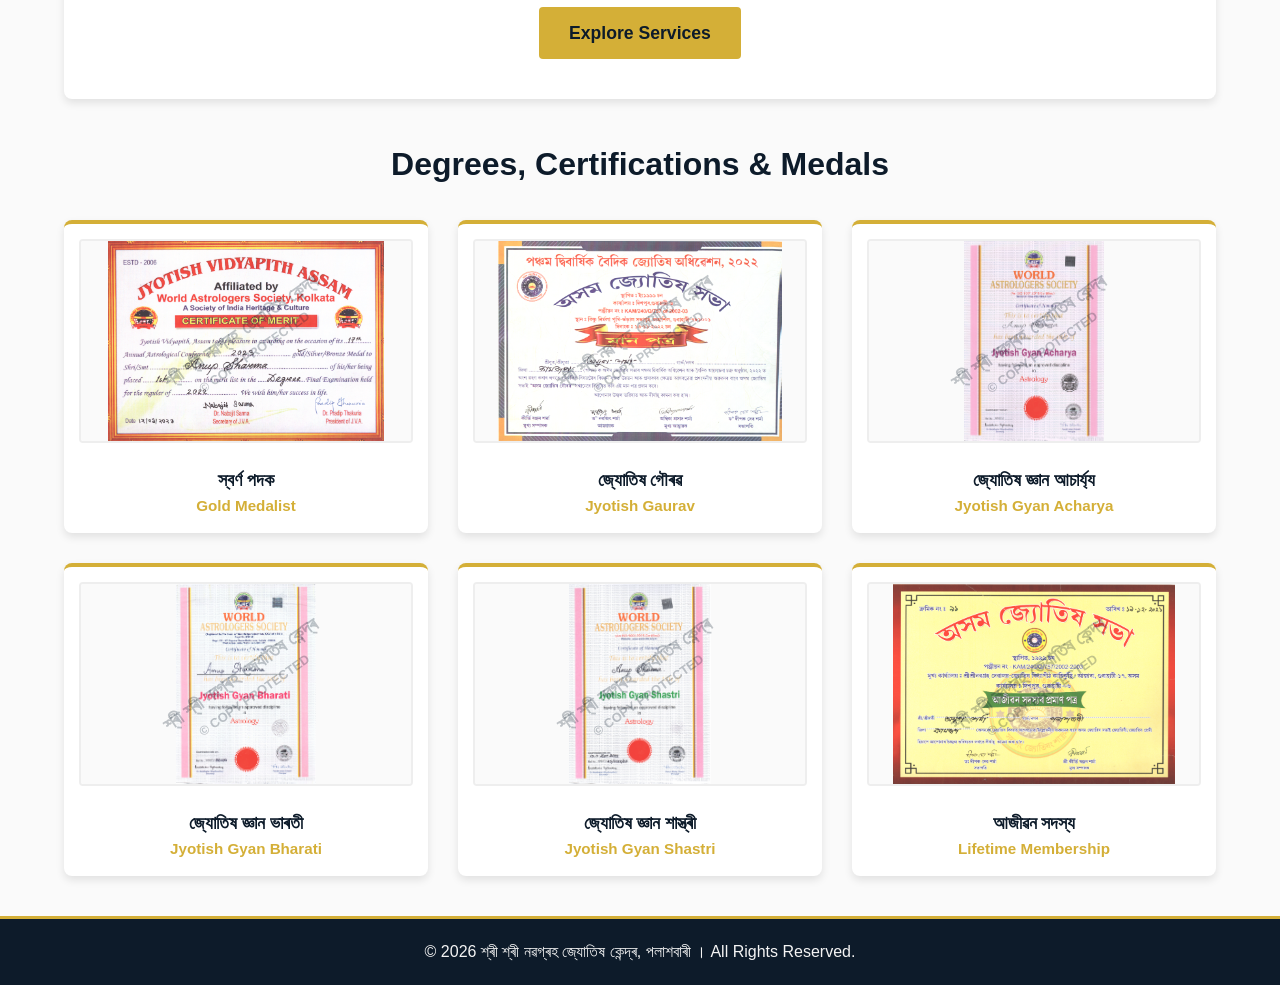
==== commit d5f06b34: "Update index.html" ====
--- a/index.html
+++ b/index.html
@@ -29,11 +29,11 @@
         .cert-img {
             width: 100%;
             height: 200px;
-            object-fit: contain; /* Changed to contain so entire certificate is visible */
+            object-fit: contain; 
             display: block;
             user-select: none;
             -webkit-user-drag: none;
-            pointer-events: none; /* Stops right click directly on the image */
+            pointer-events: none; 
             background-color: #f9f9f9;
         }
 
@@ -46,12 +46,12 @@
             justify-content: center;
             align-items: center;
             background: rgba(255, 255, 255, 0.1);
-            pointer-events: auto; /* Catches right clicks instead of the image */
+            pointer-events: auto; 
             z-index: 10;
         }
 
         .watermark-text {
-            color: rgba(13, 27, 42, 0.25); /* Semi-transparent dark blue */
+            color: rgba(13, 27, 42, 0.25); 
             font-size: 1.2rem;
             font-weight: 900;
             transform: rotate(-35deg);
@@ -104,41 +104,57 @@
     </header>
 
     <main>
-        <section class="hero">
+        <section class="hero" style="flex-direction: column; align-items: center; justify-content: center;">
             <img src="images/astrologer-photo.png" alt="Astrologer Anup Sharma" class="hero-img center-image" onerror="this.src='https://via.placeholder.com/300x300.png?text=Photo+Missing'">
-            <div class="hero-text">
-
-                <h1 style="text-align: center;">শ্ৰী শ্ৰী নৱগ্ৰহ জ্যোতিষ কেন্দ্ৰ, পলাশবাৰী</h1>
-                <h2 style="text-align: center;">Welcome to Shri Shri Nabagraha Jyotish Kendra</h2>
-                <h3 style="text-align: center;">Astrologer Anup Sharma</h3>
-                <h3 style="text-align: center;"><strong> জ্যোতিষী অনুপ শৰ্মা </strong></h3>
-                <h3 style="text-align: center;"> <strong>Gold Medalist</strong></h3>
-                <p style="text-align: center;"> Jyotish Gyan Acharya | Jyotish Gyan Bharati | Jyotish Gyan Shastri</p>
-                <p style="text-align: center;"> জ্যোতিষ জ্ঞান আচাৰ্য্য | জ্যোতিষ জ্ঞান ভাৰতী | জ্যোতিষ জ্ঞান শাস্ত্ৰী</p>
-                <br>
-                <p>Providing highly accurate predictions and remedies. Deeply rooted in the spiritual traditions of Assam, combining ancient wisdom with practical guidance to help you navigate life's challenges.</p>
-
-                <br>
-                <p> <strong>আপোনাৰ জীৱনৰ প্ৰতিটো সমস্যাৰ সঠিক সমাধানৰ ঠিকনা!
-বিবাহত পলম, কৰ্মক্ষেত্ৰত বাধা, ব্যৱসায়ত লোকচান নে ঘৰুৱা অশান্তি? গ্ৰহৰ দোষ নে বাস্তুৰ প্ৰভাৱ? কাৰণ যিয়েই নহওক, স্বৰ্ণপদক প্ৰাপ্ত জ্যোতিষী অনুপ শৰ্মাৰ নিৰ্ভুল পৰামৰ্শৰে জীৱনলৈ ঘূৰাই আনক শান্তি আৰু সমৃদ্ধি। সঠিক গ্ৰহ ৰত্নই সলনি কৰিব পাৰে আপোনাৰ জীৱনৰ দিশ। ১০০% বিশুদ্ধ আৰু প্ৰমাণিত গ্ৰহ ৰত্নৰ বাবে নিৰ্ভৰ কৰক শ্ৰী শ্ৰী নৱগ্ৰহ জ্যোতিষ কেন্দ্ৰৰ ওপৰত। ঘৰলৈ সুখ-শান্তি আহিব সঠিক বাস্তুৰ দ্বাৰা। ঘৰ বা ব্যৱসায়িক প্ৰতিষ্ঠানৰ বাস্তু দোষ নিবাৰণৰ বাবে আজিেই পৰামৰ্শ লওক। </strong> </p>
-                
-                <div class="info-box">
-                    <h4>Visiting Hours (চোৱা সময়):</h4>
-                    <ul>
-                        <li>Evening from 6:30 PM (সন্ধিয়া ৬:৩০ বজাৰ পৰা)</li>
+            
+            <div class="hero-text" style="width: 100%; max-width: 800px;">
+
+                <h1 style="text-align: center; color: var(--primary-color); text-shadow: 1px 1px 2px rgba(0,0,0,0.1); margin-top: 20px; font-size: 2.2rem;">শ্ৰী শ্ৰী নৱগ্ৰহ জ্যোতিষ কেন্দ্ৰ, পলাশবাৰী</h1>
+                <h2 style="text-align: center; color: #555; font-size: 1.2rem; margin-bottom: 20px;">Welcome to Shri Shri Nabagraha Jyotish Kendra</h2>
+                
+                <h3 style="text-align: center; color: var(--primary-color); font-size: 1.8rem;">Astrologer Anup Sharma</h3>
+                <h3 style="text-align: center; color: var(--accent-color); font-size: 1.6rem; margin-bottom: 10px;"><strong>জ্যোতিষী অনুপ শৰ্মা</strong></h3>
+                
+                <div style="text-align: center;">
+                    <span style="background-color: var(--accent-color); color: #fff; padding: 6px 20px; border-radius: 25px; font-size: 1.2rem; font-weight: bold; display: inline-block; box-shadow: 0 4px 6px rgba(0,0,0,0.1); margin-bottom: 15px;">🏆 Gold Medalist</span>
+                </div>
+                
+                <p style="text-align: center; color: #0056b3; font-weight: bold; font-size: 1.1rem; margin-top: 10px;"> Jyotish Gyan Acharya | Jyotish Gyan Bharati | Jyotish Gyan Shastri</p>
+                <p style="text-align: center; color: #0056b3; font-weight: bold; margin-bottom: 25px;"> জ্যোতিষ জ্ঞান আচাৰ্য্য | জ্যোতিষ জ্ঞান ভাৰতী | জ্যোতিষ জ্ঞান শাস্ত্ৰী</p>
+
+                <p style="text-align: center; font-size: 1.1rem; color: #444; line-height: 1.8;">Providing highly accurate predictions and remedies. Deeply rooted in the spiritual traditions of Assam, combining ancient wisdom with practical guidance to help you navigate life's challenges.</p>
+
+                <div style="background: linear-gradient(135deg, #ffffff 0%, #fdfbf7 100%); border: 2px solid var(--accent-color); padding: 25px; border-radius: 12px; box-shadow: 0 6px 15px rgba(0,0,0,0.06); margin: 30px 0;">
+                    <p style="text-align: center; color: var(--primary-color); font-size: 1.4rem; margin-bottom: 15px;"><strong>আপোনাৰ জীৱনৰ প্ৰতিটো সমস্যাৰ সঠিক সমাধানৰ ঠিকনা!</strong></p>
+                    
+                    <p style="text-align: center; color: #900000; font-weight: bold; font-size: 1.15rem; margin-bottom: 15px;">বিবাহত পলম, কৰ্মক্ষেত্ৰত বাধা, ব্যৱসায়ত লোকচান নে ঘৰুৱা অশান্তি? গ্ৰহৰ দোষ নে বাস্তুৰ প্ৰভাৱ?</p>
+                    
+                    <p style="text-align: center; color: #333; font-size: 1.05rem; margin-bottom: 15px; line-height: 1.7;">কাৰণ যিয়েই নহওক, স্বৰ্ণপদক প্ৰাপ্ত জ্যোতিষী অনুপ শৰ্মাৰ নিৰ্ভুল পৰামৰ্শৰে জীৱনলৈ ঘূৰাই আনক শান্তি আৰু সমৃদ্ধি। সঠিক গ্ৰহ ৰত্নই সলনি কৰিব পাৰে আপোনাৰ জীৱনৰ দিশ। <span style="color: var(--primary-color); font-weight: bold;">১০০% বিশুদ্ধ আৰু প্ৰমাণিত গ্ৰহ ৰত্নৰ</span> বাবে নিৰ্ভৰ কৰক শ্ৰী শ্ৰী নৱগ্ৰহ জ্যোতিষ কেন্দ্ৰৰ ওপৰত।</p>
+                    
+                    <p style="text-align: center; color: #2e8b57; font-weight: bold; font-size: 1.1rem;">ঘৰলৈ সুখ-শান্তি আহিব সঠিক বাস্তুৰ দ্বাৰা। ঘৰ বা ব্যৱসায়িক প্ৰতিষ্ঠানৰ বাস্তু দোষ নিবাৰণৰ বাবে আজিেই পৰামৰ্শ লওক।</p>
+                </div>
+                
+                <div class="info-box" style="text-align: center; border-radius: 8px;">
+                    <h4 style="color: var(--primary-color); font-size: 1.2rem; margin-bottom: 10px;">Visiting Hours (চোৱা সময়):</h4>
+                    <ul style="list-style-position: inside; padding: 0; font-size: 1.1rem; color: #444;">
+                        <li style="margin-bottom: 5px;">Evening from 6:30 PM (সন্ধিয়া ৬:৩০ বজাৰ পৰা)</li>
                         <li>Every Sunday from 10:30 AM (প্ৰতি ৰবিবাৰে ৰাতিপুৱা ১০:৩০ বজাৰ পৰা)</li>
                     </ul>
                 </div>
 
-                <p><strong>Core Services:</strong> Astrology, Palmistry, Vastu, Gem Stone </p>
-
-                <p><strong>কোষ্ঠী প্ৰস্তুত, কোষ্ঠী বিচাৰ, হস্তৰেখা বিচাৰ, বাস্তু বিচাৰ, গ্ৰহ ৰত্ন</strong></p>
-                <a href="services.html" class="btn">Explore Services</a>
+                <div style="background-color: var(--primary-color); color: white; padding: 20px; border-radius: 8px; margin: 25px 0; box-shadow: 0 4px 8px rgba(0,0,0,0.1);">
+                    <p style="text-align: center; margin-bottom: 8px; font-size: 1.1rem;"><strong style="color: var(--accent-color);">Core Services:</strong> Astrology, Palmistry, Vastu, Gem Stone </p>
+                    <p style="text-align: center; font-size: 1.2rem;"><strong>কোষ্ঠী প্ৰস্তুত, কোষ্ঠী বিচাৰ, হস্তৰেখা বিচাৰ, বাস্তু বিচাৰ, গ্ৰহ ৰত্ন</strong></p>
+                </div>
+                
+                <div style="text-align: center; margin-top: 25px;">
+                    <a href="services.html" class="btn" style="font-size: 1.1rem; padding: 12px 30px;">Explore Services</a>
+                </div>
             </div>
         </section>
 
         <section class="certificates">
-            <h2 style="text-align: center; margin-bottom: 30px; color: var(--primary-color);">Degrees, Certifications & Medals</h2>
+            <h2 style="text-align: center; margin-bottom: 30px; color: var(--primary-color); font-size: 2rem;">Degrees, Certifications & Medals</h2>
             
             <div class="grid-container">
                 <div class="cert-card">
